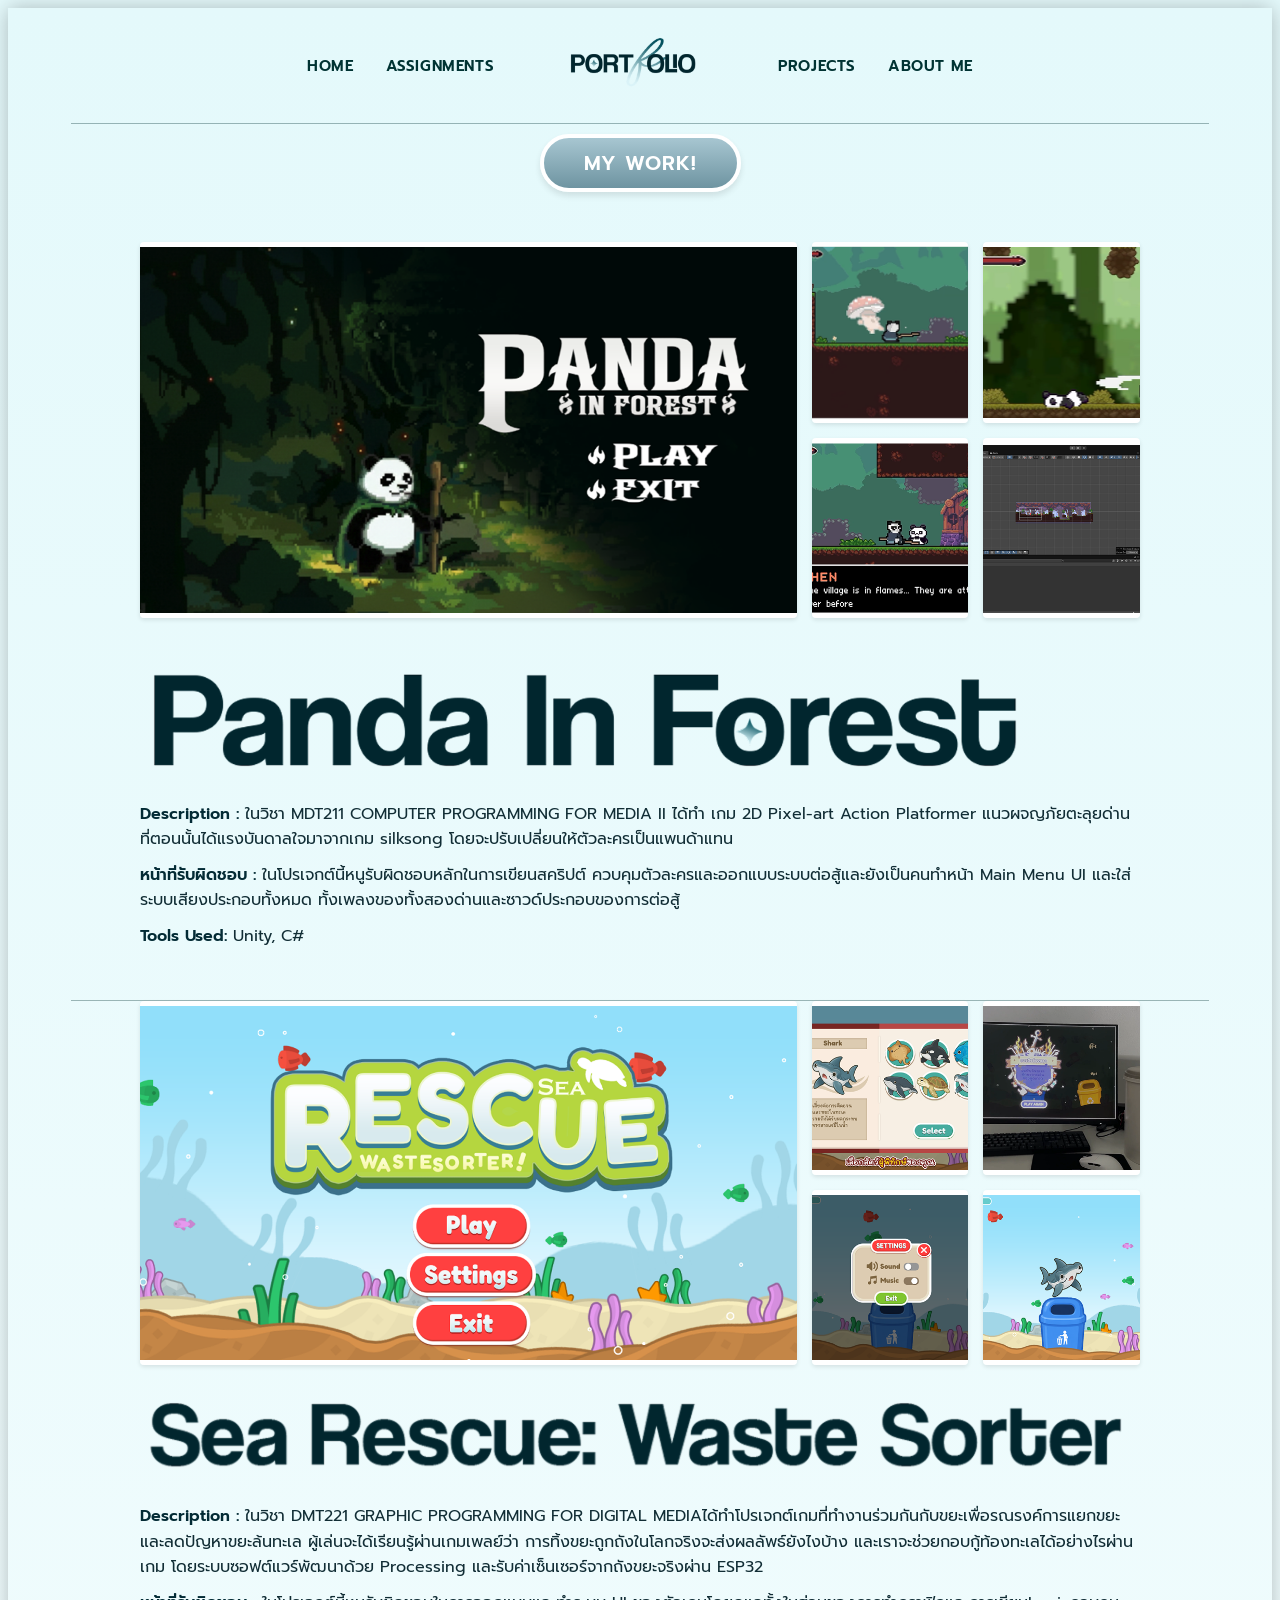
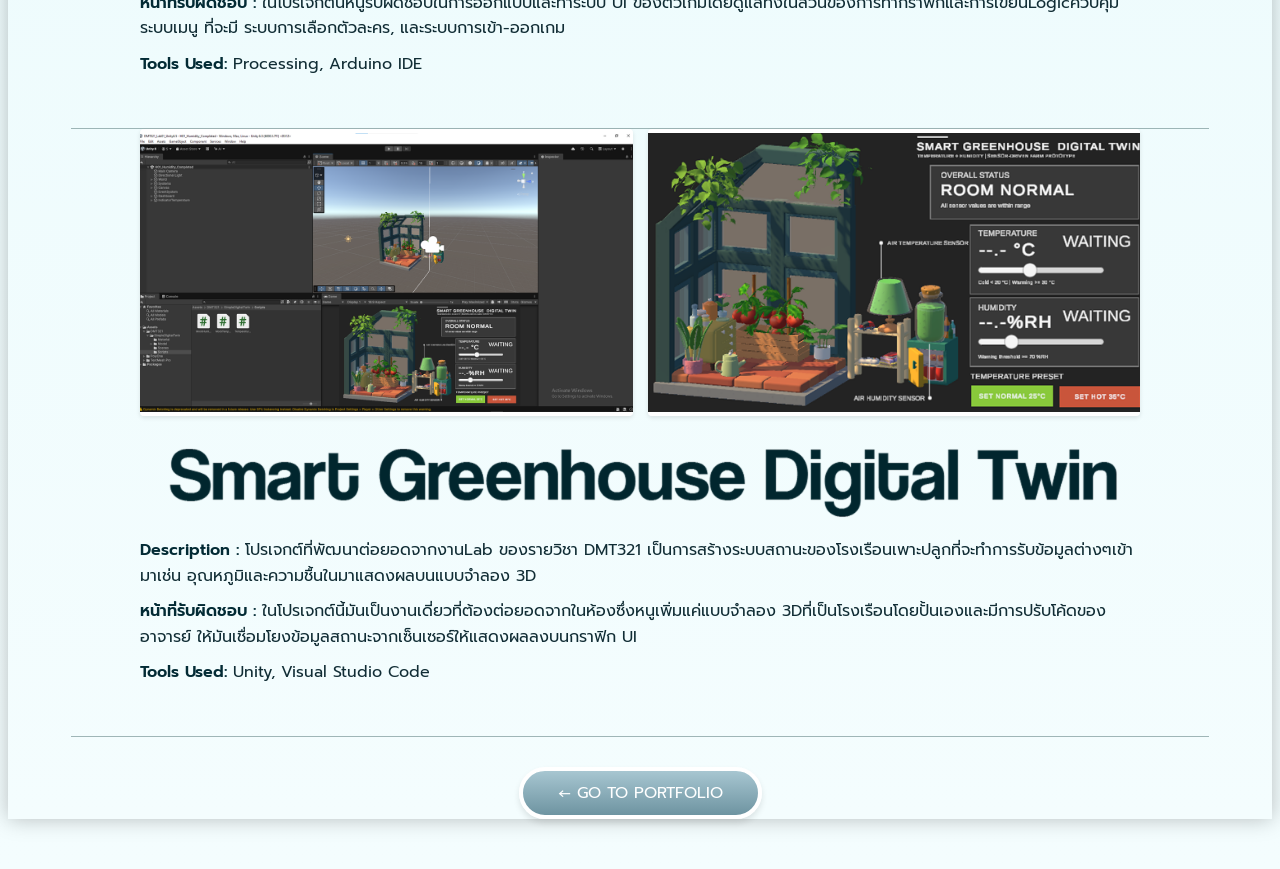
==== project.html @ 06bf857e "Final" ====
<!doctype html>
<html lang="en">
  <head>
    <meta charset="UTF-8" />
    <meta name="description" content="Free Web tutorials" />
    <meta name="keywords" content="HTML, CSS,JavaScript" />
    <meta name="author" content="John Doe" />
    <meta name="viewport" content="width=device-width, initial-scale=1.0" />
    <title>Projects</title>
    <link rel="stylesheet" href="style.css" />
    <script src="main.js"></script>
  </head>

  <body>
   <div class="Main">
      <header class="navbar">
        <div class="nav-content">
          <div class="nav-group">
            <a href="index.html" class="nav-link">HOME</a>
            <a href="assignments.html" class="nav-link">ASSIGNMENTS</a>
          </div>

          <div class="nav-logo">
            <a href="index.html">
              <img src="Pic/fontPortfolio 2.png" alt="PORTFOLIO" />
            </a>
          </div>

          <div class="nav-group">
            <a href="project.html" class="nav-link">PROJECTS</a>
            <a href="about.html" class="nav-link">ABOUT ME</a>
          </div>
        </div>
        <div class="nav-line"></div>
      </header>
      <div class="titleAssignment">MY WORK!</div>
      <div class="project">
        <div class="project-gallery layout-type-1">
          <div class="main-img">
            <img src="Pic/image 2.png" alt="panda">
          </div>
          <div class="sub-img-grid">
            <img src="Pic/image 10.png" alt="Gameplay 1">
            <img src="Pic/image 11.png" alt="Gameplay 2">
            <img src="Pic/image 12.png" alt="Gameplay 3">
            <img src="Pic/image 7.png" alt="Gameplay 4">
          </div>
        </div>
        
        <div class="projectDes">
          <img src="Pic/fontPanda 1.png" alt="Panda In Forest" class="projecttitleimg">
          <p><span class="label">Description :</span> ในวิชา MDT211 COMPUTER PROGRAMMING FOR MEDIA II ได้ทำ เกม 2D Pixel-art Action Platformer แนวผจญภัยตะลุยด่าน ที่ตอนนั้นได้แรงบันดาลใจมาจากเกม silksong โดยจะปรับเปลี่ยนให้ตัวละครเป็นแพนด้าแทน</p>
          <p><span class="label">หน้าที่รับผิดชอบ :</span> ในโปรเจกต์นี้หนูรับผิดชอบหลักในการเขียนสคริปต์ ควบคุมตัวละครและออกแบบระบบต่อสู้และยังเป็นคนทำหน้า Main Menu UI และใส่ระบบเสียงประกอบทั้งหมด ทั้งเพลงของทั้งสองด่านและซาวด์ประกอบของการต่อสู้</p>
          <p><span class="label">Tools Used:</span> Unity, C#</p>
        </div>
      </div>

    <div class="bottom-line"></div>

    
      <div class="project">
        <div class="project-gallery layout-type-1">
          <div class="main-img">
            <img src="Pic/image 4.png" alt="searescue">
          </div>
          <div class="sub-img-grid">
            <img src="Pic/image 5.png" alt="searescue01">
            <img src="Pic/image 6.png" alt="searescue02">
            <img src="Pic/image 8.png" alt="searescue03">
            <img src="Pic/image 9.png" alt="searescue04">
          </div>
        </div>
        
        <div class="projectDes">
            <img src="Pic/fontsea 1.png" alt="Sea Rescue" class="projecttitleimg">
          <p><span class="label">Description :</span> ในวิชา DMT221 GRAPHIC PROGRAMMING FOR DIGITAL MEDIAได้ทำโปรเจกต์เกมที่ทำงานร่วมกันกับขยะเพื่อรณรงค์การแยกขยะและลดปัญหาขยะล้นทะเล ผู้เล่นจะได้เรียนรู้ผ่านเกมเพลย์ว่า การทิ้งขยะถูกถังในโลกจริงจะส่งผลลัพธ์ยังไงบ้าง และเราจะช่วยกอบกู้ท้องทะเลได้อย่างไรผ่านเกม โดยระบบซอฟต์แวร์พัฒนาด้วย Processing และรับค่าเซ็นเซอร์จากถังขยะจริงผ่าน ESP32</p>
          <p><span class="label">หน้าที่รับผิดชอบ :</span> ในโปรเจกต์นี้หนูรับผิดชอบในการออกแบบและทำระบบ UI ของตัวเกมโดยดูแลทั้งในส่วนของการทำกราฟิกและการเขียนLogicควบคุมระบบเมนู ที่จะมี ระบบการเลือกตัวละคร, และระบบการเข้า-ออกเกม</p>
          <p><span class="label">Tools Used:</span> Processing, Arduino IDE</p>
        </div>
      </div>

        <div class="bottom-line"></div>
      <div class="project">
        <div class="project-gallery layout-type-2">
          <div class="half-img">
            <img src="Pic/image 14.png" alt="smart01">
          </div>
          <div class="half-img">
            <img src="Pic/image 13.png" alt="smart02">
          </div>
        </div>
        
        <div class="projectDes">
            <img src="Pic/fontSmart Greenhouse Digital Twin 1.png" alt="Smart Greenhouse" class="projecttitleimg">
          <p><span class="label">Description :</span> โปรเจกต์ที่พัฒนาต่อยอดจากงานLab ของรายวิชา DMT321 เป็นการสร้างระบบสถานะของโรงเรือนเพาะปลูกที่จะทำการรับข้อมูลต่างๆเข้ามาเช่น อุณหภูมิและความชื้นในมาแสดงผลบนแบบจำลอง 3D</p>
          <p><span class="label">หน้าที่รับผิดชอบ :</span> ในโปรเจกต์นี้มันเป็นงานเดี่ยวที่ต้องต่อยอดจากในห้องซึ่งหนูเพิ่มแค่แบบจำลอง 3Dที่เป็นโรงเรือนโดยปั้นเองและมีการปรับโค้ดของอาจารย์ ให้มันเชื่อมโยงข้อมูลสถานะจากเซ็นเซอร์ให้แสดงผลลงบนกราฟิก UI</p>
          <p><span class="label">Tools Used:</span> Unity, Visual Studio Code</p>
        </div>
        
      </div>
        <div class="bottom-line"></div>
        <div class="page-btn-group">
  <button class="buttonC" type="button" onclick="goToHome()">← GO TO PORTFOLIO</button>
</div>

    <div>
  </body>
</html>
---- style.css ----
@import url('https://fonts.googleapis.com/css2?family=Inter:wght@500;600&family=Prompt:wght@500;600&display=swap');

body {
    background: linear-gradient(180deg, #e4f9fb 0%, #f4fdfe 100%);
    font-family: 'Prompt', 'Inter', sans-serif;
}
.Main {
    width: 100%; 
    max-width: 1440px;
    height: auto;
    margin: 0 auto;
    background: linear-gradient(180deg, #e4f9fb 0%, #f4fdfe 100%);
    box-shadow: 0 0 20px rgba(0, 0, 0, 0.25);
}

.navbar {
    width: 100%;
    padding-top: 24px;
   
}

.nav-content {
    display: flex;
    align-items: center;
    justify-content: center;
    gap: 32px; 
}

.nav-group {
    display: flex;
    align-items: center;
    gap: 32px; 
}

.nav-link {
    text-decoration: none;
    color: #003333;
    font-size: 15px;
    font-weight: 600;
    letter-spacing: 0.04em;
    text-transform: uppercase;
}

.nav-logo img {
    height: 60px;
    width: auto;
}

.nav-line {
    width: 90%;
    margin: 24px auto 0;
    border-bottom: 1px solid rgba(0, 51, 51, 0.35);
}
.FontPortfolio img {
    max-width: 1440px;
    width: 100%;
    height: auto;
    display: block;
    margin: 60px auto 0; 
}
.aboutme {
    width: 90%;  
    max-width: 1050px;
    margin: 60px auto 0;
}

.Profile {
    display: grid;
    grid-template-columns: 280px 1fr; 
    column-gap: 50px;
    row-gap: 12px;
    align-items: start;
}


.profileimg {
    grid-column: 1;
    grid-row: 1 / span 4; 
    width: 100%;
    height: auto;
    display: block;
}

.contactmeimg {
    grid-column: 1;
    grid-row: 5;
    width: 250px; 
    height: auto;
    display: block;
    margin-top: 15px; 
}


.aboutmetitleimg {
    grid-column: 2;
    grid-row: 1;
    width: 260px;
    height: auto;
    display: block;
    margin-bottom: 10px;
}

.textaboutme {
    grid-column: 2;
    grid-row: 2;
    font-family: 'Prompt', 'Inter', sans-serif;
    color: #003333;
    font-size: 15px;
    line-height: 1.8;
}

.skillsimg {
    grid-column: 2;
    grid-row: 3;
    width: 130px;
    height: auto;
    display: block;
    margin-top: 10px;
}


.photoshopimg {
    grid-column: 2;
    grid-row: 4;
    height: 38px;
    width: auto;
    justify-self: start;
    align-self: center;
}

.premierimg {
    grid-column: 2;
    grid-row: 4;
    height: 38px;
    width: auto;
    justify-self: start;
    align-self: center;
    margin-left: 50px; 
}

.mayaimg {
    grid-column: 2;
    grid-row: 4;
    height: 38px;
    width: auto;
    justify-self: start;
    align-self: center;
    margin-left: 100px; 
}

.tel-text {
    grid-column: 2;
    grid-row: 5;
    font-family: 'Prompt', 'Inter', sans-serif;
    font-size: 14px;
    color: #003333;
    margin-left: 28px;
    align-self: end;
    padding-bottom: 2px; 
}
.contact-line {
    grid-column: 2;
    grid-row: 5;
    width: 100%;
    border: none;
    border-top: 1px solid rgba(0, 51, 51, 0.3);
  
}

.contactmeimg {
    grid-column: 1;
    grid-row: 5 / span 2;
    width: 250px;
    height: auto;
    display: block;
    margin-top: 15px;
}

.icontelimg {
    grid-column: 2;
    grid-row: 6;
    height: 18px;
    width: auto;
    justify-self: start;
    align-self: start; 
    margin-top: 8px;   
}

.tel-text {
    grid-column: 2;
    grid-row: 6;
    font-family: 'Prompt', 'Inter', sans-serif;
    font-size: 14px;
    color: #003333;
    margin-left: 28px;
    align-self: start; 
    margin-top: 8px;
}

.iconmailimg {
    grid-column: 2;
    grid-row: 6;
    height: 18px;
    width: auto;
    margin-left: 170px;
    margin-top: 8px;
}

.mail-text {
    grid-column: 2;
    grid-row: 6;
    font-family: 'Prompt', 'Inter', sans-serif;
    font-size: 14px;
    color: #003333;
    margin-left: 200px;
    margin-top: 8px;
}
.social-icons {
  display: flex;            
  flex-direction: row;     
  align-items: center;      
  gap: 15px;                
  margin: 15px 0;          
}

.social-icons img {
  width: 45px;              
  height: 45px;            
  object-fit: contain;     
  cursor: pointer;      
}

.social-icons img:hover {
  transform: scale(1.1);
}
.titleAssignment {

  background: linear-gradient(180deg, #a7c6d1 0%, #6e94a1 100%); /* ไล่สี */
  color: white;
  font-weight: 600;
  font-size: 20px;
  padding: 10px 40px;
  border-radius: 50px; 
  border: 4px solid #ffffff; 
  box-shadow: 0 4px 6px rgba(0, 0, 0, 0.1);
  display: inline-block;
  letter-spacing: 1px;
  margin-top: 10px;
  margin-bottom: 50px;
  display: block;
  width: max-content; 
  margin-left: auto;  
  margin-right: auto;
}
.titleAssignment:hover {
  transform: translateY(-3px);
}
.folder-group {
  display: flex;
  justify-content: center; 
  gap: 30px; 
  flex-wrap: wrap; 
  margin-bottom: 60px; 
}

.folder-item {
  display: flex;
  flex-direction: column;
  align-items: center; 
  gap: 15px;
}
.folder-item a{
  text-decoration: none; 
}

.folder-img {
  width: 160px; 
  height: auto;
  object-fit: contain;
  cursor: pointer;
}

.folder-img:hover {
  transform: translateY(-5px);
}
.folder-label {
  background: linear-gradient(180deg, #a7c6d1 0%, #6e94a1 100%);
  color: white;
  font-size: 15px;
  padding: 8px 25px;
  border-radius: 50px;
  border: 4px solid #ffffff;
  box-shadow: 0 4px 6px rgba(0, 0, 0, 0.1);
  text-align: center;
  min-width: 120px; 
}
.folder-label:hover {
  transform: translateY(-3px);
}

.bottom-line {
    width: 90%;
    margin: 24px auto 0;
    border-bottom: 1px solid rgba(0, 51, 51, 0.35);
}
.project {
    max-width: 1000px; 
    margin: 0 auto 50px auto; 
  
}


.project-gallery {
    display: flex;
    gap: 15px; 
    margin-bottom: 25px; 
}

.project-gallery img {
    width: 100%;
    height: 100%;
    object-fit: cover; 
    border-radius: 4px;
    box-shadow: 0 2px 4px rgba(0, 0, 0, 0.1); 
}

.layout-type-1 .main-img {
    flex: 2; 
}

.layout-type-1 .sub-img-grid {
    flex: 1;
    display: grid;
    grid-template-columns: 1fr 1fr; 
    grid-template-rows: 1fr 1fr;    
    gap: 15px;
}

.layout-type-2 .half-img {
    flex: 1; 
}


.projectDes {
    text-align: left; 
}

.projecttitleimg {
    display: block; 
    max-width: 100%; 
    height: auto; 
    margin-bottom: 15px; 
}

.projectDes p {
    margin: 10px 0;
    font-size: 1rem;
    line-height: 1.6;
    color: #112d35;
}

.label {
    font-weight: 600; 
    color: #032b35; 
}
.project-gallery img:hover {
  transform: scale(0.95); 
}
.page-btn-group {
    display: flex;
    justify-content: center;
    margin: 30px 0 50px;
}

.buttonP,.buttonC {
    padding: 10px 35px;
    font-family: 'Prompt', 'Inter', sans-serif;
    font-size: 16px;
    color: white;
    background: linear-gradient(180deg, #a7c6d1 0%, #6e94a1 100%);
    border: 4px solid #ffffff;
    border-radius: 50px;
    box-shadow: 0 4px 6px rgba(0, 0, 0, 0.1);
    cursor: pointer;
}

.buttonP:hover,.buttonC:hover {
    transform: translateY(-3px);
}
@media (max-width: 768px) {

    .nav-content {
        flex-wrap: wrap;
        gap: 12px;
    }
    .nav-logo {
        order: -1;
        width: 100%;
        text-align: center;
    }
    .nav-group {
        gap: 16px;
    }

    .Profile {
        grid-template-columns: 1fr;
    }
    .Profile > * {
        grid-column: 1;
        grid-row: auto;
    }
    .profileimg {
        width: 60%;
        margin: 0 auto;
    }
    .premierimg,
    .photoshopimg,
    .mayaimg,
    .iconmailimg,
    .tel-text,
    .mail-text {
        margin-left: 0;
    }

    .project {
        width: 90%;
    }
    .project-gallery {
        flex-direction: column;
    }
    .project-gallery img {
        height: auto;
    }

    .folder-img {
        width: 120px;
    }
}
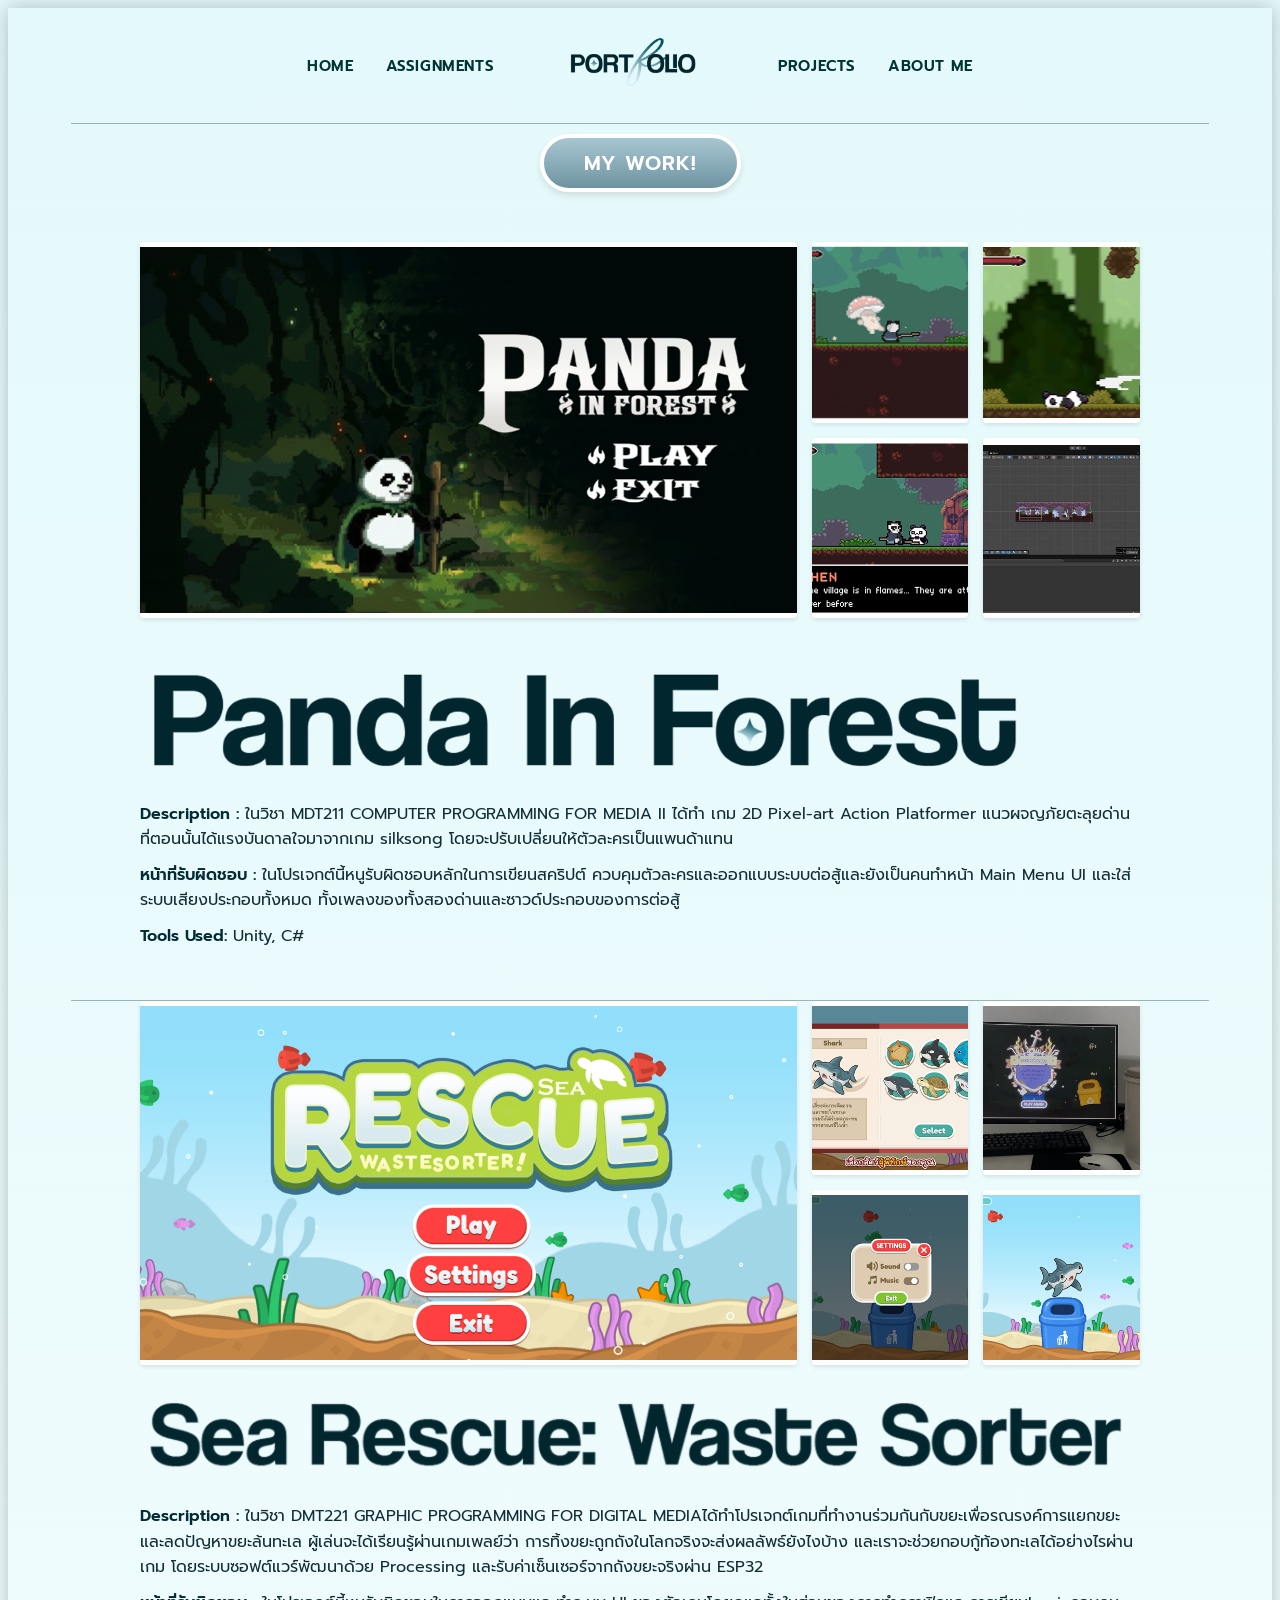
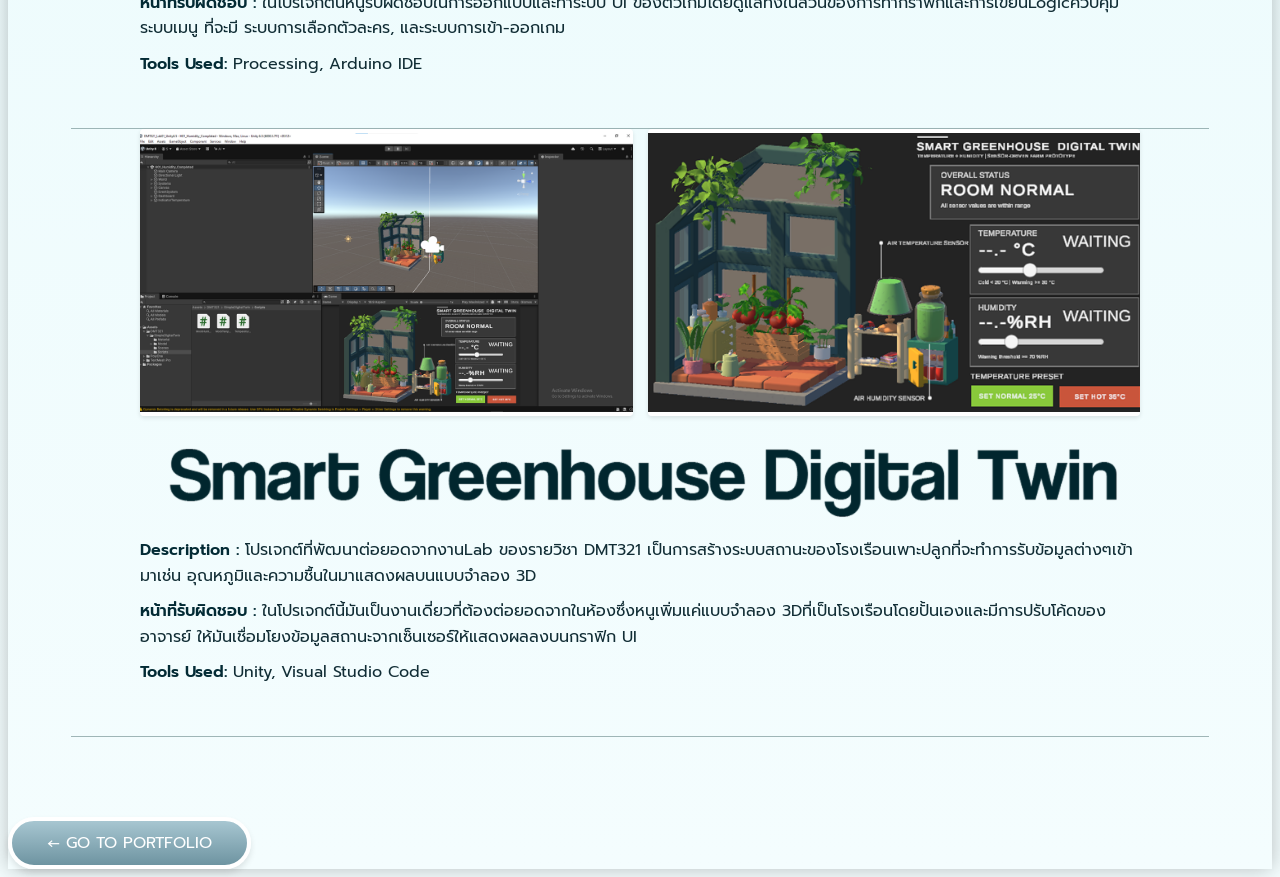
==== commit 840e60e8: "Final04" ====
--- a/project.html
+++ b/project.html
@@ -12,12 +12,12 @@
   </head>
 
   <body>
-   <div class="Main">
+    <div class="Main">
       <header class="navbar">
         <div class="nav-content">
           <div class="nav-group">
             <a href="index.html" class="nav-link">HOME</a>
-            <a href="assignments.html" class="nav-link">ASSIGNMENTS</a>
+            <a href="index.html" class="nav-link">ASSIGNMENTS</a>
           </div>
 
           <div class="nav-logo">
@@ -28,7 +28,7 @@
 
           <div class="nav-group">
             <a href="project.html" class="nav-link">PROJECTS</a>
-            <a href="about.html" class="nav-link">ABOUT ME</a>
+            <a href="index.html" class="nav-link">ABOUT ME</a>
           </div>
         </div>
         <div class="nav-line"></div>
@@ -37,72 +37,119 @@
       <div class="project">
         <div class="project-gallery layout-type-1">
           <div class="main-img">
-            <img src="Pic/image 2.png" alt="panda">
+            <img src="Pic/image 2.png" alt="panda" />
           </div>
           <div class="sub-img-grid">
-            <img src="Pic/image 10.png" alt="Gameplay 1">
-            <img src="Pic/image 11.png" alt="Gameplay 2">
-            <img src="Pic/image 12.png" alt="Gameplay 3">
-            <img src="Pic/image 7.png" alt="Gameplay 4">
+            <img src="Pic/image 10.png" alt="Gameplay 1" />
+            <img src="Pic/image 11.png" alt="Gameplay 2" />
+            <img src="Pic/image 12.png" alt="Gameplay 3" />
+            <img src="Pic/image 7.png" alt="Gameplay 4" />
           </div>
         </div>
-        
+
         <div class="projectDes">
-          <img src="Pic/fontPanda 1.png" alt="Panda In Forest" class="projecttitleimg">
-          <p><span class="label">Description :</span> ในวิชา MDT211 COMPUTER PROGRAMMING FOR MEDIA II ได้ทำ เกม 2D Pixel-art Action Platformer แนวผจญภัยตะลุยด่าน ที่ตอนนั้นได้แรงบันดาลใจมาจากเกม silksong โดยจะปรับเปลี่ยนให้ตัวละครเป็นแพนด้าแทน</p>
-          <p><span class="label">หน้าที่รับผิดชอบ :</span> ในโปรเจกต์นี้หนูรับผิดชอบหลักในการเขียนสคริปต์ ควบคุมตัวละครและออกแบบระบบต่อสู้และยังเป็นคนทำหน้า Main Menu UI และใส่ระบบเสียงประกอบทั้งหมด ทั้งเพลงของทั้งสองด่านและซาวด์ประกอบของการต่อสู้</p>
+          <img
+            src="Pic/fontPanda 1.png"
+            alt="Panda In Forest"
+            class="projecttitleimg"
+          />
+          <p>
+            <span class="label">Description :</span> ในวิชา MDT211 COMPUTER
+            PROGRAMMING FOR MEDIA II ได้ทำ เกม 2D Pixel-art Action Platformer
+            แนวผจญภัยตะลุยด่าน ที่ตอนนั้นได้แรงบันดาลใจมาจากเกม silksong
+            โดยจะปรับเปลี่ยนให้ตัวละครเป็นแพนด้าแทน
+          </p>
+          <p>
+            <span class="label">หน้าที่รับผิดชอบ :</span>
+            ในโปรเจกต์นี้หนูรับผิดชอบหลักในการเขียนสคริปต์
+            ควบคุมตัวละครและออกแบบระบบต่อสู้และยังเป็นคนทำหน้า Main Menu UI
+            และใส่ระบบเสียงประกอบทั้งหมด
+            ทั้งเพลงของทั้งสองด่านและซาวด์ประกอบของการต่อสู้
+          </p>
           <p><span class="label">Tools Used:</span> Unity, C#</p>
         </div>
       </div>
 
-    <div class="bottom-line"></div>
+      <div class="bottom-line"></div>
 
-    
       <div class="project">
         <div class="project-gallery layout-type-1">
           <div class="main-img">
-            <img src="Pic/image 4.png" alt="searescue">
+            <img src="Pic/image 4.png" alt="searescue" />
           </div>
           <div class="sub-img-grid">
-            <img src="Pic/image 5.png" alt="searescue01">
-            <img src="Pic/image 6.png" alt="searescue02">
-            <img src="Pic/image 8.png" alt="searescue03">
-            <img src="Pic/image 9.png" alt="searescue04">
+            <img src="Pic/image 5.png" alt="searescue01" />
+            <img src="Pic/image 6.png" alt="searescue02" />
+            <img src="Pic/image 8.png" alt="searescue03" />
+            <img src="Pic/image 9.png" alt="searescue04" />
           </div>
         </div>
-        
+
         <div class="projectDes">
-            <img src="Pic/fontsea 1.png" alt="Sea Rescue" class="projecttitleimg">
-          <p><span class="label">Description :</span> ในวิชา DMT221 GRAPHIC PROGRAMMING FOR DIGITAL MEDIAได้ทำโปรเจกต์เกมที่ทำงานร่วมกันกับขยะเพื่อรณรงค์การแยกขยะและลดปัญหาขยะล้นทะเล ผู้เล่นจะได้เรียนรู้ผ่านเกมเพลย์ว่า การทิ้งขยะถูกถังในโลกจริงจะส่งผลลัพธ์ยังไงบ้าง และเราจะช่วยกอบกู้ท้องทะเลได้อย่างไรผ่านเกม โดยระบบซอฟต์แวร์พัฒนาด้วย Processing และรับค่าเซ็นเซอร์จากถังขยะจริงผ่าน ESP32</p>
-          <p><span class="label">หน้าที่รับผิดชอบ :</span> ในโปรเจกต์นี้หนูรับผิดชอบในการออกแบบและทำระบบ UI ของตัวเกมโดยดูแลทั้งในส่วนของการทำกราฟิกและการเขียนLogicควบคุมระบบเมนู ที่จะมี ระบบการเลือกตัวละคร, และระบบการเข้า-ออกเกม</p>
+          <img
+            src="Pic/fontsea 1.png"
+            alt="Sea Rescue"
+            class="projecttitleimg"
+          />
+          <p>
+            <span class="label">Description :</span> ในวิชา DMT221 GRAPHIC
+            PROGRAMMING FOR DIGITAL
+            MEDIAได้ทำโปรเจกต์เกมที่ทำงานร่วมกันกับขยะเพื่อรณรงค์การแยกขยะและลดปัญหาขยะล้นทะเล
+            ผู้เล่นจะได้เรียนรู้ผ่านเกมเพลย์ว่า
+            การทิ้งขยะถูกถังในโลกจริงจะส่งผลลัพธ์ยังไงบ้าง
+            และเราจะช่วยกอบกู้ท้องทะเลได้อย่างไรผ่านเกม
+            โดยระบบซอฟต์แวร์พัฒนาด้วย Processing
+            และรับค่าเซ็นเซอร์จากถังขยะจริงผ่าน ESP32
+          </p>
+          <p>
+            <span class="label">หน้าที่รับผิดชอบ :</span>
+            ในโปรเจกต์นี้หนูรับผิดชอบในการออกแบบและทำระบบ UI
+            ของตัวเกมโดยดูแลทั้งในส่วนของการทำกราฟิกและการเขียนLogicควบคุมระบบเมนู
+            ที่จะมี ระบบการเลือกตัวละคร, และระบบการเข้า-ออกเกม
+          </p>
           <p><span class="label">Tools Used:</span> Processing, Arduino IDE</p>
         </div>
       </div>
 
-        <div class="bottom-line"></div>
+      <div class="bottom-line"></div>
       <div class="project">
         <div class="project-gallery layout-type-2">
           <div class="half-img">
-            <img src="Pic/image 14.png" alt="smart01">
+            <img src="Pic/image 14.png" alt="smart01" />
           </div>
           <div class="half-img">
-            <img src="Pic/image 13.png" alt="smart02">
+            <img src="Pic/image 13.png" alt="smart02" />
           </div>
         </div>
-        
+
         <div class="projectDes">
-            <img src="Pic/fontSmart Greenhouse Digital Twin 1.png" alt="Smart Greenhouse" class="projecttitleimg">
-          <p><span class="label">Description :</span> โปรเจกต์ที่พัฒนาต่อยอดจากงานLab ของรายวิชา DMT321 เป็นการสร้างระบบสถานะของโรงเรือนเพาะปลูกที่จะทำการรับข้อมูลต่างๆเข้ามาเช่น อุณหภูมิและความชื้นในมาแสดงผลบนแบบจำลอง 3D</p>
-          <p><span class="label">หน้าที่รับผิดชอบ :</span> ในโปรเจกต์นี้มันเป็นงานเดี่ยวที่ต้องต่อยอดจากในห้องซึ่งหนูเพิ่มแค่แบบจำลอง 3Dที่เป็นโรงเรือนโดยปั้นเองและมีการปรับโค้ดของอาจารย์ ให้มันเชื่อมโยงข้อมูลสถานะจากเซ็นเซอร์ให้แสดงผลลงบนกราฟิก UI</p>
-          <p><span class="label">Tools Used:</span> Unity, Visual Studio Code</p>
+          <img
+            src="Pic/fontSmart Greenhouse Digital Twin 1.png"
+            alt="Smart Greenhouse"
+            class="projecttitleimg"
+          />
+          <p>
+            <span class="label">Description :</span>
+            โปรเจกต์ที่พัฒนาต่อยอดจากงานLab ของรายวิชา DMT321
+            เป็นการสร้างระบบสถานะของโรงเรือนเพาะปลูกที่จะทำการรับข้อมูลต่างๆเข้ามาเช่น
+            อุณหภูมิและความชื้นในมาแสดงผลบนแบบจำลอง 3D
+          </p>
+          <p>
+            <span class="label">หน้าที่รับผิดชอบ :</span>
+            ในโปรเจกต์นี้มันเป็นงานเดี่ยวที่ต้องต่อยอดจากในห้องซึ่งหนูเพิ่มแค่แบบจำลอง
+            3Dที่เป็นโรงเรือนโดยปั้นเองและมีการปรับโค้ดของอาจารย์
+            ให้มันเชื่อมโยงข้อมูลสถานะจากเซ็นเซอร์ให้แสดงผลลงบนกราฟิก UI
+          </p>
+          <p>
+            <span class="label">Tools Used:</span> Unity, Visual Studio Code
+          </p>
         </div>
-        
       </div>
-        <div class="bottom-line"></div>
-        <div class="page-btn-group">
-  <button class="buttonC" type="button" onclick="goToHome()">← GO TO PORTFOLIO</button>
-</div>
-
-    <div>
+      <div class="bottom-line"></div>
+      <div class="page-btn-group"></div>
+      <button class="buttonC" type="button" onclick="goToHome()">
+        ← GO TO PORTFOLIO
+      </button>
+    </div>
   </body>
 </html>
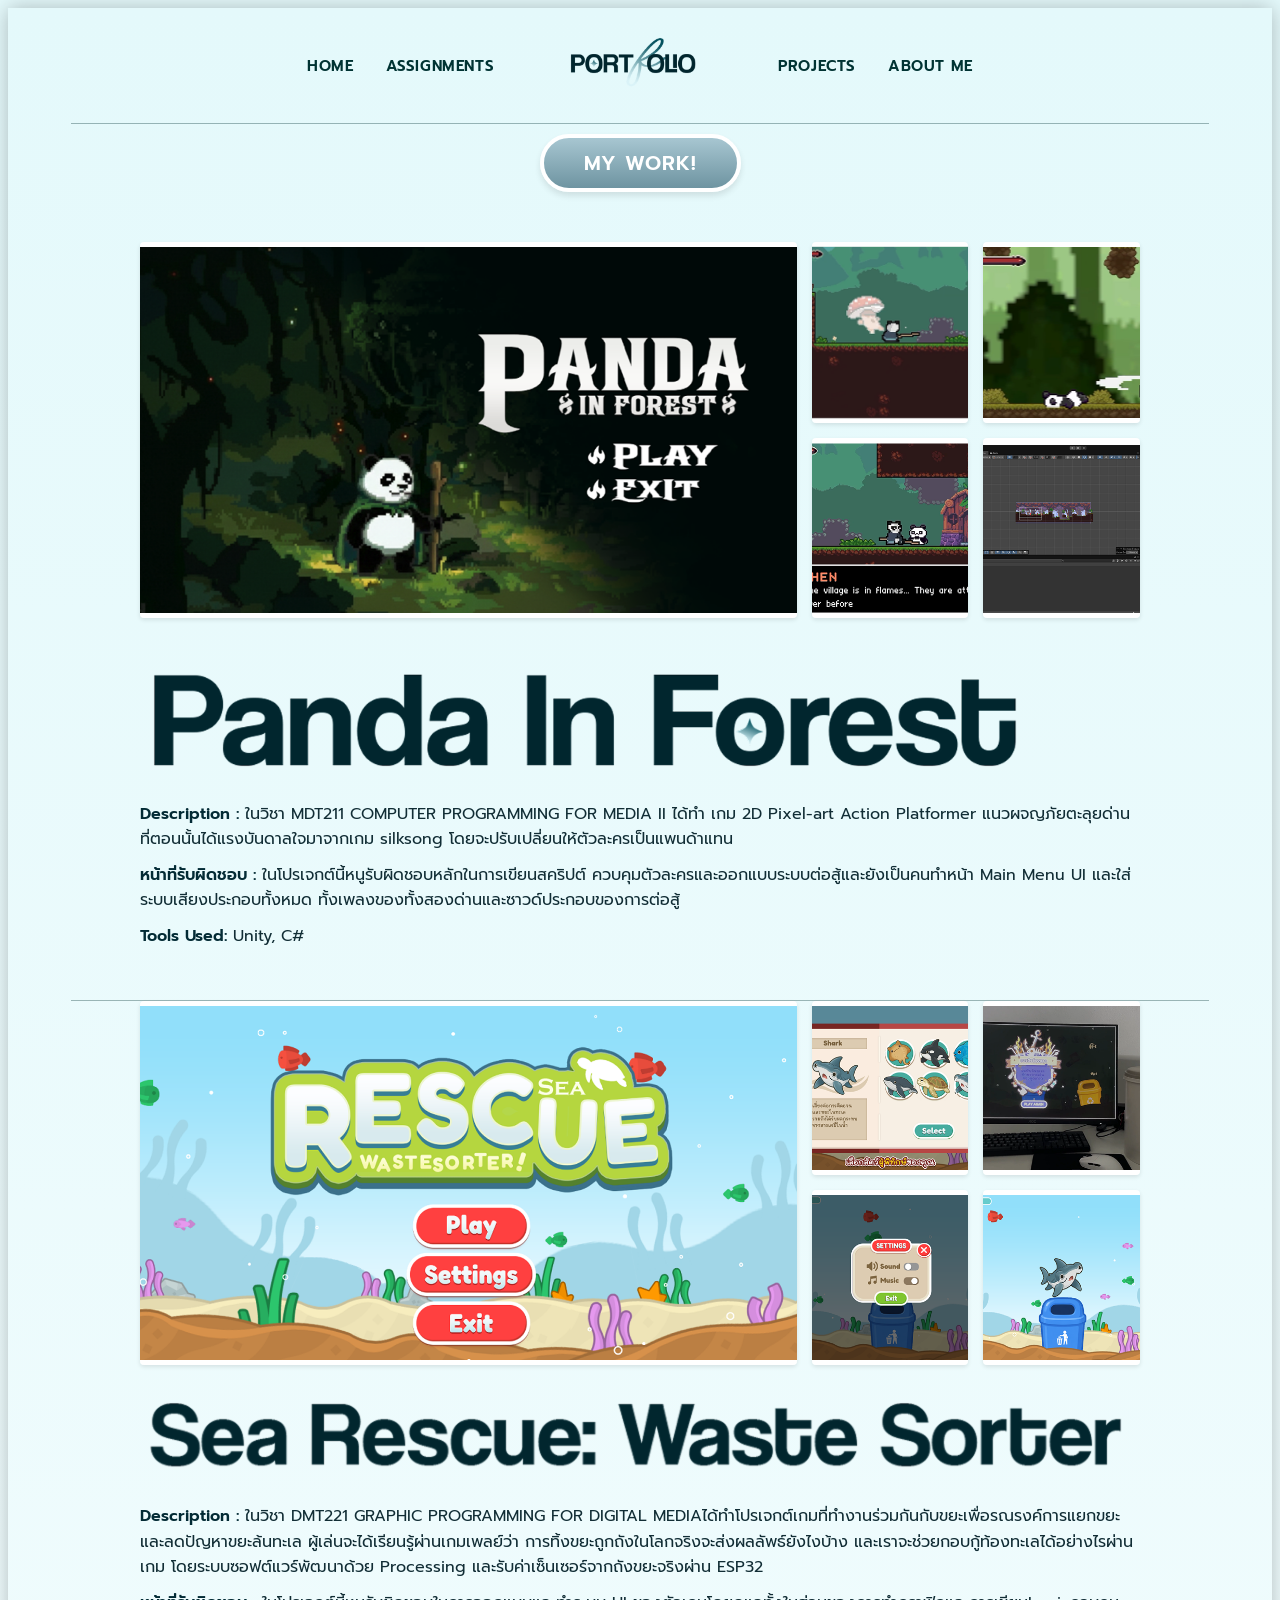
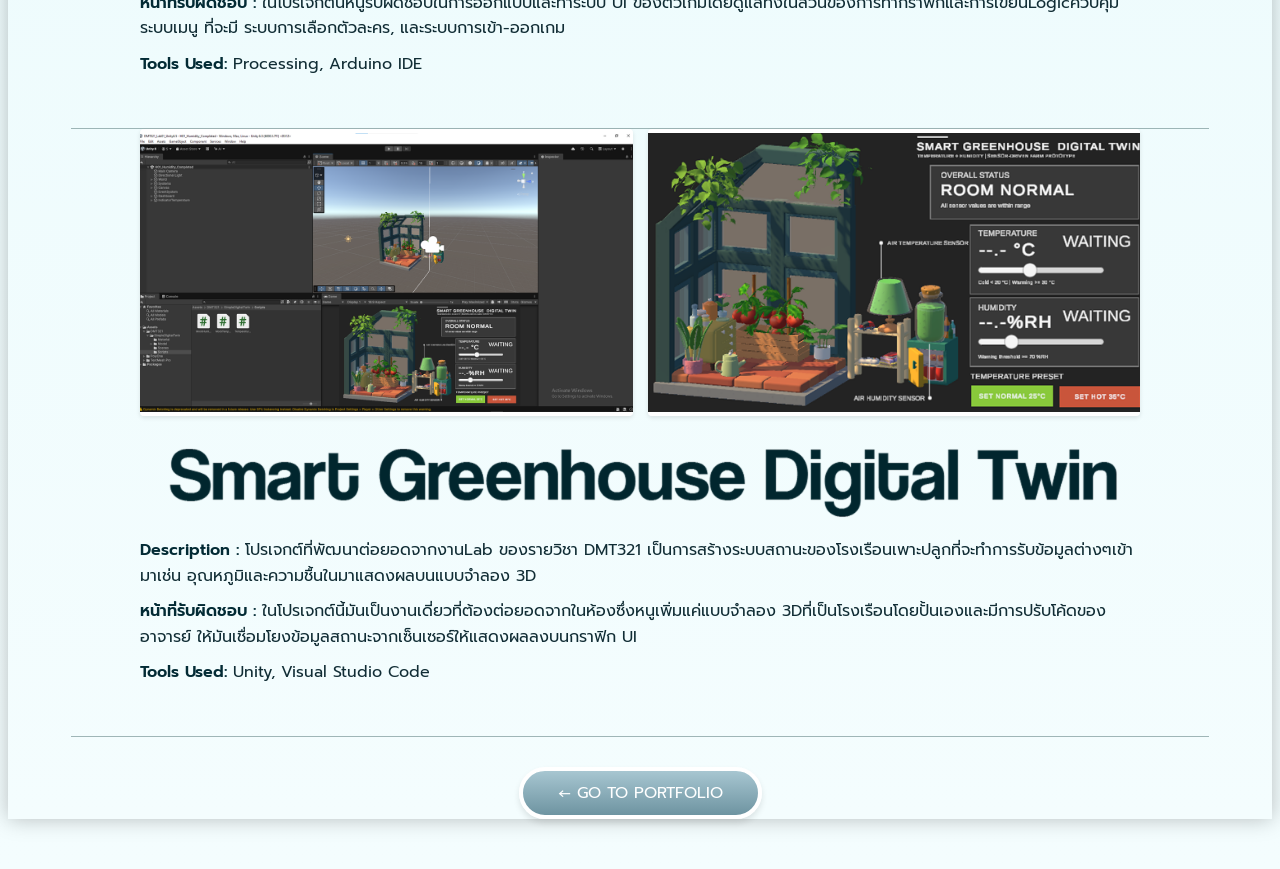
==== commit 4b6f492e: "Final05" ====
--- a/project.html
+++ b/project.html
@@ -8,11 +8,12 @@
     <meta name="viewport" content="width=device-width, initial-scale=1.0" />
     <title>Projects</title>
     <link rel="stylesheet" href="style.css" />
-    <script src="main.js"></script>
+    <script type="text/javascript" src="main.js"></script>
+
   </head>
 
   <body>
-    <div class="Main">
+   <div class="Main">
       <header class="navbar">
         <div class="nav-content">
           <div class="nav-group">
@@ -37,119 +38,70 @@
       <div class="project">
         <div class="project-gallery layout-type-1">
           <div class="main-img">
-            <img src="Pic/image 2.png" alt="panda" />
+            <img src="Pic/image 2.png" alt="panda">
           </div>
           <div class="sub-img-grid">
-            <img src="Pic/image 10.png" alt="Gameplay 1" />
-            <img src="Pic/image 11.png" alt="Gameplay 2" />
-            <img src="Pic/image 12.png" alt="Gameplay 3" />
-            <img src="Pic/image 7.png" alt="Gameplay 4" />
+            <img src="Pic/image 10.png" alt="Gameplay 1">
+            <img src="Pic/image 11.png" alt="Gameplay 2">
+            <img src="Pic/image 12.png" alt="Gameplay 3">
+            <img src="Pic/image 7.png" alt="Gameplay 4">
           </div>
         </div>
-
+        
         <div class="projectDes">
-          <img
-            src="Pic/fontPanda 1.png"
-            alt="Panda In Forest"
-            class="projecttitleimg"
-          />
-          <p>
-            <span class="label">Description :</span> ในวิชา MDT211 COMPUTER
-            PROGRAMMING FOR MEDIA II ได้ทำ เกม 2D Pixel-art Action Platformer
-            แนวผจญภัยตะลุยด่าน ที่ตอนนั้นได้แรงบันดาลใจมาจากเกม silksong
-            โดยจะปรับเปลี่ยนให้ตัวละครเป็นแพนด้าแทน
-          </p>
-          <p>
-            <span class="label">หน้าที่รับผิดชอบ :</span>
-            ในโปรเจกต์นี้หนูรับผิดชอบหลักในการเขียนสคริปต์
-            ควบคุมตัวละครและออกแบบระบบต่อสู้และยังเป็นคนทำหน้า Main Menu UI
-            และใส่ระบบเสียงประกอบทั้งหมด
-            ทั้งเพลงของทั้งสองด่านและซาวด์ประกอบของการต่อสู้
-          </p>
+          <img src="Pic/fontPanda 1.png" alt="Panda In Forest" class="projecttitleimg">
+          <p><span class="label">Description :</span> ในวิชา MDT211 COMPUTER PROGRAMMING FOR MEDIA II ได้ทำ เกม 2D Pixel-art Action Platformer แนวผจญภัยตะลุยด่าน ที่ตอนนั้นได้แรงบันดาลใจมาจากเกม silksong โดยจะปรับเปลี่ยนให้ตัวละครเป็นแพนด้าแทน</p>
+          <p><span class="label">หน้าที่รับผิดชอบ :</span> ในโปรเจกต์นี้หนูรับผิดชอบหลักในการเขียนสคริปต์ ควบคุมตัวละครและออกแบบระบบต่อสู้และยังเป็นคนทำหน้า Main Menu UI และใส่ระบบเสียงประกอบทั้งหมด ทั้งเพลงของทั้งสองด่านและซาวด์ประกอบของการต่อสู้</p>
           <p><span class="label">Tools Used:</span> Unity, C#</p>
         </div>
       </div>
 
-      <div class="bottom-line"></div>
+    <div class="bottom-line"></div>
 
+    
       <div class="project">
         <div class="project-gallery layout-type-1">
           <div class="main-img">
-            <img src="Pic/image 4.png" alt="searescue" />
+            <img src="Pic/image 4.png" alt="searescue">
           </div>
           <div class="sub-img-grid">
-            <img src="Pic/image 5.png" alt="searescue01" />
-            <img src="Pic/image 6.png" alt="searescue02" />
-            <img src="Pic/image 8.png" alt="searescue03" />
-            <img src="Pic/image 9.png" alt="searescue04" />
+            <img src="Pic/image 5.png" alt="searescue01">
+            <img src="Pic/image 6.png" alt="searescue02">
+            <img src="Pic/image 8.png" alt="searescue03">
+            <img src="Pic/image 9.png" alt="searescue04">
           </div>
         </div>
-
+        
         <div class="projectDes">
-          <img
-            src="Pic/fontsea 1.png"
-            alt="Sea Rescue"
-            class="projecttitleimg"
-          />
-          <p>
-            <span class="label">Description :</span> ในวิชา DMT221 GRAPHIC
-            PROGRAMMING FOR DIGITAL
-            MEDIAได้ทำโปรเจกต์เกมที่ทำงานร่วมกันกับขยะเพื่อรณรงค์การแยกขยะและลดปัญหาขยะล้นทะเล
-            ผู้เล่นจะได้เรียนรู้ผ่านเกมเพลย์ว่า
-            การทิ้งขยะถูกถังในโลกจริงจะส่งผลลัพธ์ยังไงบ้าง
-            และเราจะช่วยกอบกู้ท้องทะเลได้อย่างไรผ่านเกม
-            โดยระบบซอฟต์แวร์พัฒนาด้วย Processing
-            และรับค่าเซ็นเซอร์จากถังขยะจริงผ่าน ESP32
-          </p>
-          <p>
-            <span class="label">หน้าที่รับผิดชอบ :</span>
-            ในโปรเจกต์นี้หนูรับผิดชอบในการออกแบบและทำระบบ UI
-            ของตัวเกมโดยดูแลทั้งในส่วนของการทำกราฟิกและการเขียนLogicควบคุมระบบเมนู
-            ที่จะมี ระบบการเลือกตัวละคร, และระบบการเข้า-ออกเกม
-          </p>
+            <img src="Pic/fontsea 1.png" alt="Sea Rescue" class="projecttitleimg">
+          <p><span class="label">Description :</span> ในวิชา DMT221 GRAPHIC PROGRAMMING FOR DIGITAL MEDIAได้ทำโปรเจกต์เกมที่ทำงานร่วมกันกับขยะเพื่อรณรงค์การแยกขยะและลดปัญหาขยะล้นทะเล ผู้เล่นจะได้เรียนรู้ผ่านเกมเพลย์ว่า การทิ้งขยะถูกถังในโลกจริงจะส่งผลลัพธ์ยังไงบ้าง และเราจะช่วยกอบกู้ท้องทะเลได้อย่างไรผ่านเกม โดยระบบซอฟต์แวร์พัฒนาด้วย Processing และรับค่าเซ็นเซอร์จากถังขยะจริงผ่าน ESP32</p>
+          <p><span class="label">หน้าที่รับผิดชอบ :</span> ในโปรเจกต์นี้หนูรับผิดชอบในการออกแบบและทำระบบ UI ของตัวเกมโดยดูแลทั้งในส่วนของการทำกราฟิกและการเขียนLogicควบคุมระบบเมนู ที่จะมี ระบบการเลือกตัวละคร, และระบบการเข้า-ออกเกม</p>
           <p><span class="label">Tools Used:</span> Processing, Arduino IDE</p>
         </div>
       </div>
 
-      <div class="bottom-line"></div>
+        <div class="bottom-line"></div>
       <div class="project">
         <div class="project-gallery layout-type-2">
           <div class="half-img">
-            <img src="Pic/image 14.png" alt="smart01" />
+            <img src="Pic/image 14.png" alt="smart01">
           </div>
           <div class="half-img">
-            <img src="Pic/image 13.png" alt="smart02" />
+            <img src="Pic/image 13.png" alt="smart02">
           </div>
         </div>
-
+        
         <div class="projectDes">
-          <img
-            src="Pic/fontSmart Greenhouse Digital Twin 1.png"
-            alt="Smart Greenhouse"
-            class="projecttitleimg"
-          />
-          <p>
-            <span class="label">Description :</span>
-            โปรเจกต์ที่พัฒนาต่อยอดจากงานLab ของรายวิชา DMT321
-            เป็นการสร้างระบบสถานะของโรงเรือนเพาะปลูกที่จะทำการรับข้อมูลต่างๆเข้ามาเช่น
-            อุณหภูมิและความชื้นในมาแสดงผลบนแบบจำลอง 3D
-          </p>
-          <p>
-            <span class="label">หน้าที่รับผิดชอบ :</span>
-            ในโปรเจกต์นี้มันเป็นงานเดี่ยวที่ต้องต่อยอดจากในห้องซึ่งหนูเพิ่มแค่แบบจำลอง
-            3Dที่เป็นโรงเรือนโดยปั้นเองและมีการปรับโค้ดของอาจารย์
-            ให้มันเชื่อมโยงข้อมูลสถานะจากเซ็นเซอร์ให้แสดงผลลงบนกราฟิก UI
-          </p>
-          <p>
-            <span class="label">Tools Used:</span> Unity, Visual Studio Code
-          </p>
+            <img src="Pic/fontSmart Greenhouse Digital Twin 1.png" alt="Smart Greenhouse" class="projecttitleimg">
+          <p><span class="label">Description :</span> โปรเจกต์ที่พัฒนาต่อยอดจากงานLab ของรายวิชา DMT321 เป็นการสร้างระบบสถานะของโรงเรือนเพาะปลูกที่จะทำการรับข้อมูลต่างๆเข้ามาเช่น อุณหภูมิและความชื้นในมาแสดงผลบนแบบจำลอง 3D</p>
+          <p><span class="label">หน้าที่รับผิดชอบ :</span> ในโปรเจกต์นี้มันเป็นงานเดี่ยวที่ต้องต่อยอดจากในห้องซึ่งหนูเพิ่มแค่แบบจำลอง 3Dที่เป็นโรงเรือนโดยปั้นเองและมีการปรับโค้ดของอาจารย์ ให้มันเชื่อมโยงข้อมูลสถานะจากเซ็นเซอร์ให้แสดงผลลงบนกราฟิก UI</p>
+          <p><span class="label">Tools Used:</span> Unity, Visual Studio Code</p>
         </div>
+        
       </div>
-      <div class="bottom-line"></div>
-      <div class="page-btn-group"></div>
-      <button class="buttonC" type="button" onclick="goToHome()">
-        ← GO TO PORTFOLIO
-      </button>
+        <div class="bottom-line"></div>
+        <div class="page-btn-group">
+  <button class="buttonC" type="button" onclick="goToHome()">← GO TO PORTFOLIO</button>
     </div>
   </body>
 </html>
